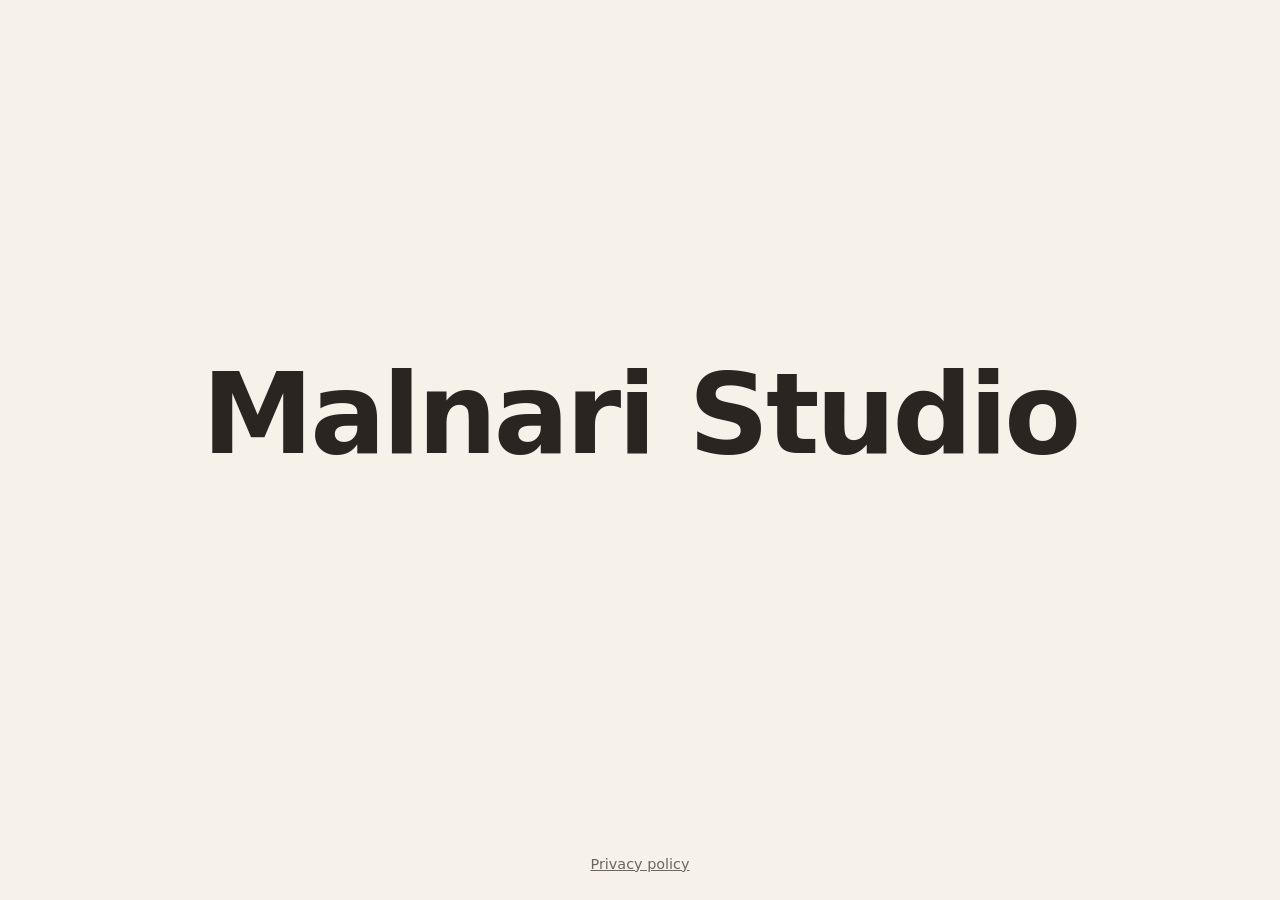
==== index.html @ afb9a82d "feat: initial Malnari Studio site with privacy policy Co-Authored-By: Claude Opus 5.5 <noreply@anthr" ====
<!doctype html>
<html lang="en">
<head>
  <meta charset="utf-8">
  <meta name="viewport" content="width=device-width, initial-scale=1">
  <title>Malnari Studio</title>
  <link rel="stylesheet" href="style.css">
</head>
<body class="home">
  <main>
    <h1>Malnari Studio</h1>
  </main>
  <footer>
    <a href="privacy.html">Privacy policy</a>
  </footer>
</body>
</html>
---- style.css ----
:root {
  --bg: #f6f2ea;
  --fg: #2a2520;
  --muted: #6e655b;
  --accent: #8a5a2b;
}
@media (prefers-color-scheme: dark) {
  :root {
    --bg: #1b1916;
    --fg: #ece6dc;
    --muted: #a59b8e;
    --accent: #d39a5e;
  }
}

* { box-sizing: border-box; }

html, body { height: 100%; }

body {
  margin: 0;
  display: flex;
  flex-direction: column;
  min-height: 100vh;
  background: var(--bg);
  color: var(--fg);
  font: 17px/1.6 system-ui, -apple-system, "Segoe UI", Roboto, sans-serif;
}

main { flex: 1; }

a { color: var(--accent); }

footer {
  padding: 1.5rem 1rem;
  text-align: center;
  font-size: 0.9rem;
}
footer a { color: var(--muted); }

/* Home: name front and centre */
.home main {
  display: flex;
  align-items: center;
  justify-content: center;
  padding: 1rem;
}
.home h1 {
  margin: 0;
  font-size: clamp(2.5rem, 11vw, 7rem);
  font-weight: 800;
  letter-spacing: -0.03em;
  line-height: 1;
  text-align: center;
}

/* Text pages */
.page {
  width: 100%;
  max-width: 40rem;
  margin: 0 auto;
  padding: 3rem 1rem;
}
.page h1 { font-size: 2rem; margin: 1rem 0 0; }
.page h2 { font-size: 1.15rem; margin-top: 2rem; }
.muted { color: var(--muted); margin-top: 0.25rem; }
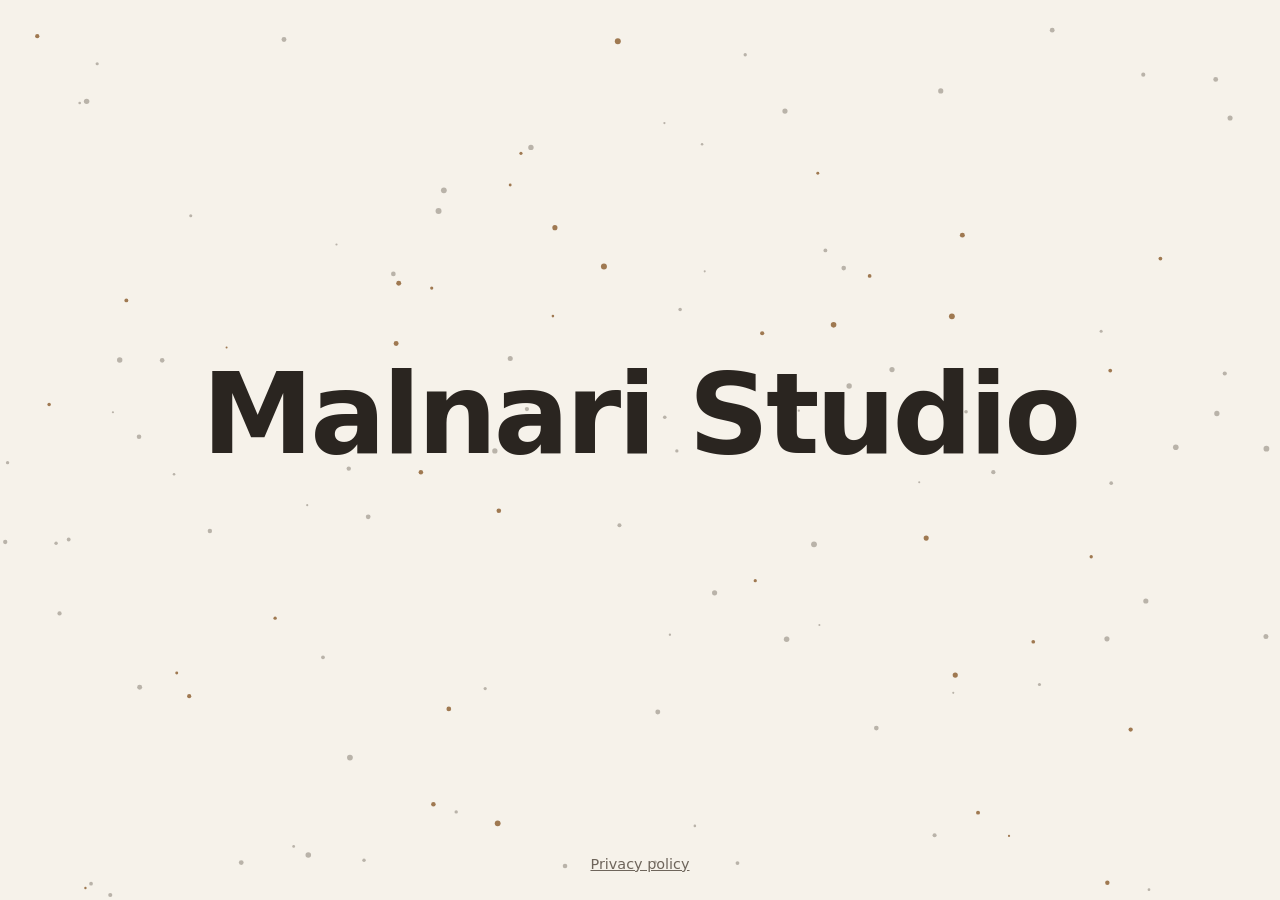
==== commit 0074380a: "feat: pointer-reactive particle field on home page Co-Authored-By: Claude Opus 5.5 <noreply@anthropi" ====
--- a/index.html
+++ b/index.html
@@ -7,11 +7,13 @@
   <link rel="stylesheet" href="style.css">
 </head>
 <body class="home">
+  <canvas id="particles" aria-hidden="true"></canvas>
   <main>
     <h1>Malnari Studio</h1>
   </main>
   <footer>
     <a href="privacy.html">Privacy policy</a>
   </footer>
+  <script src="particles.js" defer></script>
 </body>
 </html>
--- a/style.css
+++ b/style.css
@@ -64,3 +64,15 @@
 .page h1 { font-size: 2rem; margin: 1rem 0 0; }
 .page h2 { font-size: 1.15rem; margin-top: 2rem; }
 .muted { color: var(--muted); margin-top: 0.25rem; }
+
+/* Home: particle field behind the name */
+#particles {
+  position: fixed;
+  inset: 0;
+  width: 100%;
+  height: 100%;
+  z-index: 0;
+  pointer-events: none;
+}
+.home main, .home footer { position: relative; z-index: 1; }
+.home h1 { user-select: none; }
